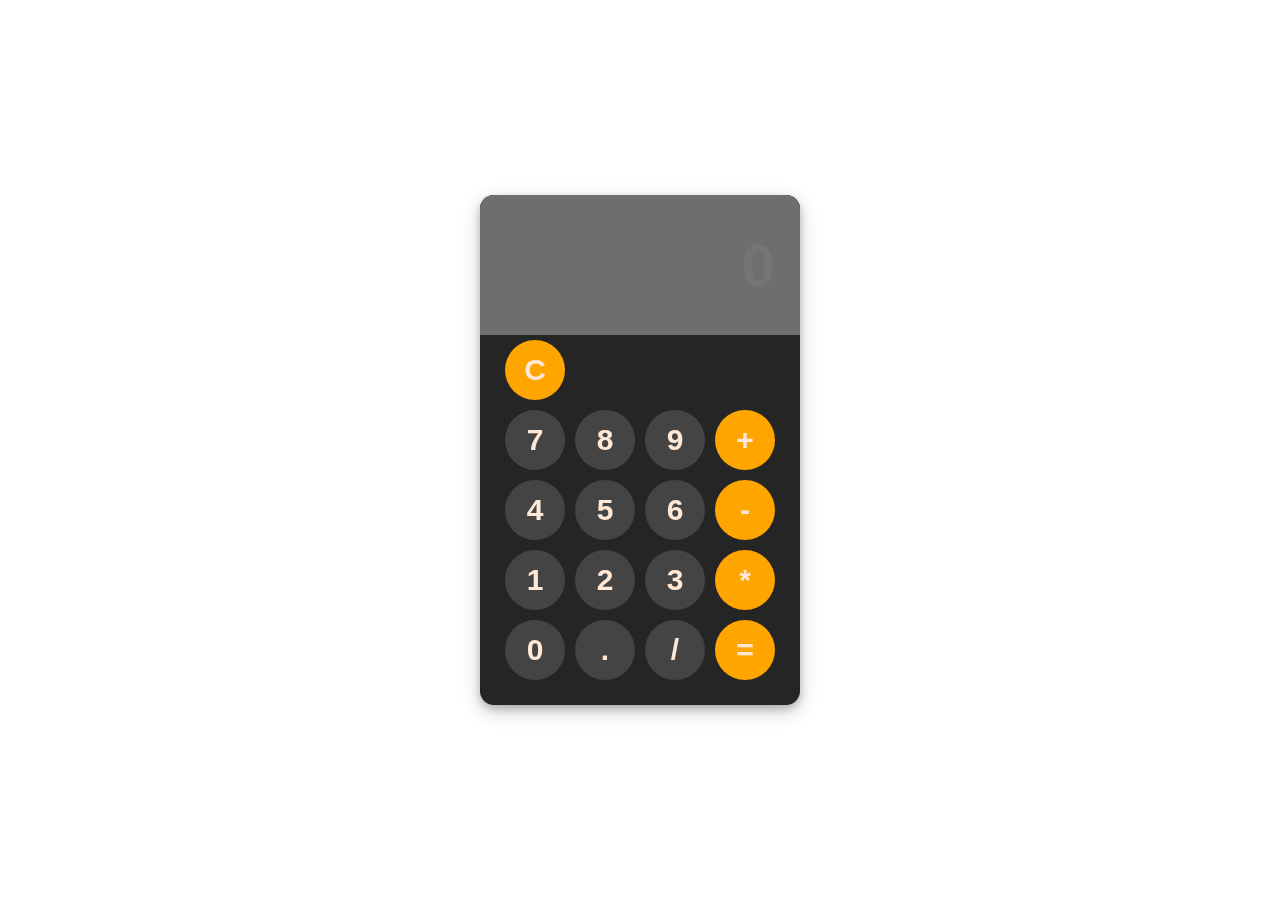
==== index.html @ cff772bd "Proyecto calculadora" ====
<!DOCTYPE html>
<html lang="en">

<head>
  <meta charset="UTF-8">
  <meta http-equiv="X-UA-Compatible" content="IE=edge">
  <meta name="viewport" content="width=device-width, initial-scale=1.0">
  <link rel="stylesheet" href="styles.css">
  <title>Calculator</title>
</head>

<body>

  <!-- <div class="calculator">
    <div class="display"></div>
    <div class="result"></div>


    <div class="">
      <div class="topRow">
        <button id="clear">AC</button>
        <button value="divide" id="division" class="operator">/</button>
      </div>

      <div class="inputs">
        <div class="digits">
          <button value="7" class="digit">7</button>
          <button value="8" class="digit">8</button>
          <button value="9" class="digit">9</button>

          <button value="4" class="digit">4</button>
          <button value="5" class="digit">5</button>
          <button value="6" class="digit">6</button>

          <button value="1" class="digit">1</button>
          <button value="2" class="digit">2</button>
          <button value="3" class="digit">3</button>
          <button value="0" class="digit">0</button>
        </div>

        <div class="operators">

          <button value="multiply" id="multiplication" class="operator">*</button>
          <button value="subtract" id="subtraction" class="operator">-</button>
          <button value="add" id="addition" class="operator">+</button>
          <button value="equals" id="equals" class="operator">=</button>
        </div>
      </div>
    </div> -->

    <div class="container">
      <form name="form">
        <div class="display">
          <input type="text" placeholder="0" name="displayResult" />
        </div>
        <div class="digits">
          <div class="row limpiar">
            <input class="digit funcion" type="button" name="del" value="C" onClick="deleteDigit(del.value)">
            <!-- <input class="digit funcion" type="button" name="otro" value="-" onClick="calcNumbers(b8.value)"> -->
          </div>
          <div class="row">
            <input class="digit" type="button" name="b7" value="7" onClick="calcNumbers(b7.value)">
            <input class="digit" type="button" name="b8" value="8" onClick="calcNumbers(b8.value)">
            <input class="digit" type="button" name="b9" value="9" onClick="calcNumbers(b9.value)">
            <input class="digit funcion" type="button" name="suma" value="+" onClick="calcNumbers(suma.value)">
          </div>
  
          <div class="row">
            <input class="digit" type="button" name="b4" value="4" onClick="calcNumbers(b4.value)">
            <input class="digit" type="button" name="b5" value="5" onClick="calcNumbers(b5.value)">
            <input class="digit" type="button" name="b6" value="6" onClick="calcNumbers(b6.value)">
            <input class="digit funcion" type="button" name="resta" value="-" onClick="calcNumbers(resta.value)">
          </div>
  
          <div class="row">
            <input class="digit" type="button" name="b1" value="1" onClick="calcNumbers(b1.value)">
            <input class="digit" type="button" name="b2" value="2" onClick="calcNumbers(b2.value)">
            <input class="digit" type="button" name="b3" value="3" onClick="calcNumbers(b3.value)">
            <input class="digit funcion" type="button" name="multiplicacion" value="*" onClick="calcNumbers(multiplicacion.value)">
          </div>
  
          <div class="row">
            <input class="digit" type="button" name="b0" value="0" onClick="calcNumbers(b0.value)">
            <input class="digit" type="button" name="potb" value="." onClick="calcNumbers(potb.value)">
            <input class="digit" type="button" name="division" value="/" onClick="calcNumbers(division.value)">
            <input class="digit funcion" type="button" class="red" value="=" onClick="calcular(displayResult.value)">
          </div>
        </div>
  
      </form>
    </div>




  <script src="script.js"></script>
</body>

</html>
---- styles.css ----
/*
body {
	display: flex;
	flex-direction: column;
	/* justify-content: center;
	align-items: center;
	background-color: rgb(245, 243, 243);
	height: 100vh;
}

.calculator {
	display: flex;
	flex-direction: column;
	width: 270px;
	background-color: rgb(37, 37, 37);
	padding: 15px;
	border-radius: 30px;
	margin-top: 50px;
}

.display {
	height: 50px;
	width: 270px;
	background-color: rgb(110, 110, 110);
	font-family: Arial, Helvetica, sans-serif;
	color: white;
	display: flex;
	justify-content: flex-end;
	align-items: flex-end;
	font-size: 30px;
  border-radius: 10px;
	border-bottom-left-radius: 0px;
	border-bottom-right-radius: 0px;

	margin-bottom: 0px;
	margin-top: 10px;
  
}

.result{
  height: 30px;
	width: 270px;
  margin-top: 0px;
  background-color: rgb(110, 110, 110);
	font-family: Arial, Helvetica, sans-serif;
	color: white;
	display: flex;
	justify-content: flex-end;
	align-items: flex-end;
	font-size: 30px;
  border-radius: 10px;
	border-top-left-radius: 0px;
	border-top-right-radius: 0px;
	margin-bottom: 10px;

}

.topRow {
	display: flex;
	justify-content: space-between;
	margin-bottom: 10px;
}

button {
	border-style: none;
	color: white;
	font-size: 30px;
	transition: 0.4s;
}

.digits {
	display: flex;
	flex-wrap: wrap;
	width: 200px;
	gap: 10px;
}

.digit {
	border-radius: 50%;
	width: 60px;
	height: 60px;
	background-color: rgb(68, 68, 68);
}

.digit:hover {
	background-color: rgb(154, 154, 154);
}

.operators {
	display: flex;
	flex-wrap: wrap;
	width: 60px;
	gap: 10px;
}

.operator {
	border-radius: 50%;
	width: 60px;
	height: 60px;
	background-color: orange;
	color: white;
}

.operator:hover {
	background-color: rgb(255, 255, 255);
	color: orange;
}

#clear {
	border-radius: 50%;
	width: 60px;
	height: 60px;
	font-size: 20px;
	background-color: orange;
	color: white;
}

#clear:hover {
	background-color: red;
}

.inputs {
	display: flex;
	/* justify-content: space-between;
	gap: 10px;
}


*/

body, html {
  background: #ffffff;
  margin: 0;
  padding: 0;
 }
  
 .container {
  position: fixed;
  top: 50%;
  left: 50%;
  transform: translate(-50%, -50%);
	background-color: rgb(37, 37, 37);

  box-shadow: 0 4px 8px 0 rgba(0,0,0,0.2), 0 6px 20px 0 rgba(0,0,0,0.2);
  border-radius: 14px;
  padding-bottom: 20px;
  width: 320px;
  
 }
 .display {
  width: 100%;
  height: 60px;
  padding: 40px 0;
  background-color: rgb(110, 110, 110);

  border-top-left-radius: 14px;
  border-top-right-radius: 14px;
 }
 .buttons {
  padding: 20px 20px 0 20px;
 }
 .row {
  width: 280px;
  float: left;
  justify-self: center;
 }

 .limpiar{
   display: flex;
   justify-content: space-between;
 }
 input[type=button] {
  width: 60px;
  height: 60px;
  float: left;
  padding: 0;
  margin: 5px;
  box-sizing: border-box;
  /* background: #ddbea9; */
  border: none;
  font-size: 30px;
  line-height: 30px;
  border-radius: 50%;
  font-weight: 700;
  color: #ffe8d6;
  cursor: pointer;
  
 }
 input[type=text] {
  width: 270px;
  height: 60px;
  float: left;
  padding: 0;
  box-sizing: border-box;
  border: none;
  background: none;
  color: #ffffff;
  text-align: right;
  font-weight: 700;
  font-size: 60px;
  line-height: 60px;
  margin: 0 25px;
  
 }
 .purple {
  background: #FF0509 !important;
  color: #ffffff !important;
  
 }

 .digits{
   
   display: grid;
 }

 .digit {
	/* border-radius: 50%;
	width: 60px;
	height: 60px; */
	background-color: rgb(68, 68, 68);
}

 .digit:hover {
	background-color: rgb(154, 154, 154);
}

.funcion{
  background-color: orange;
	color: white;
}
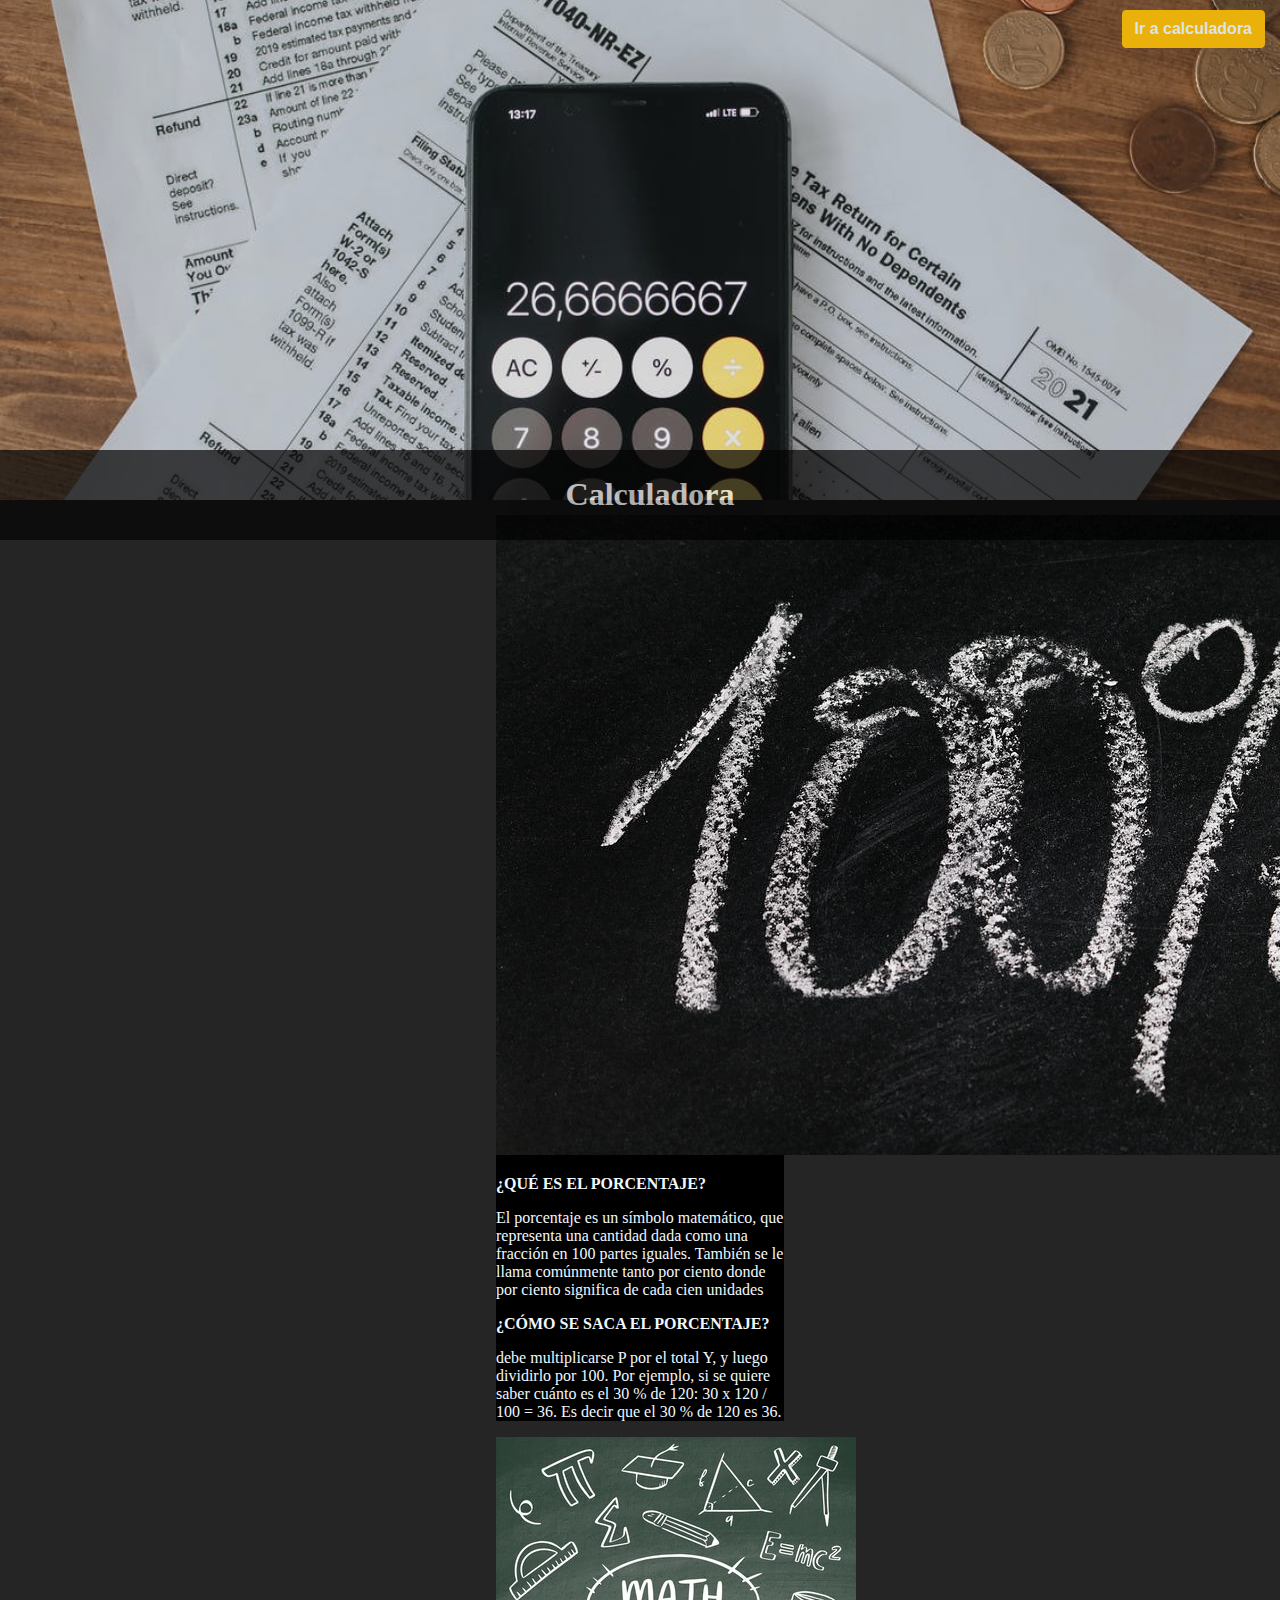
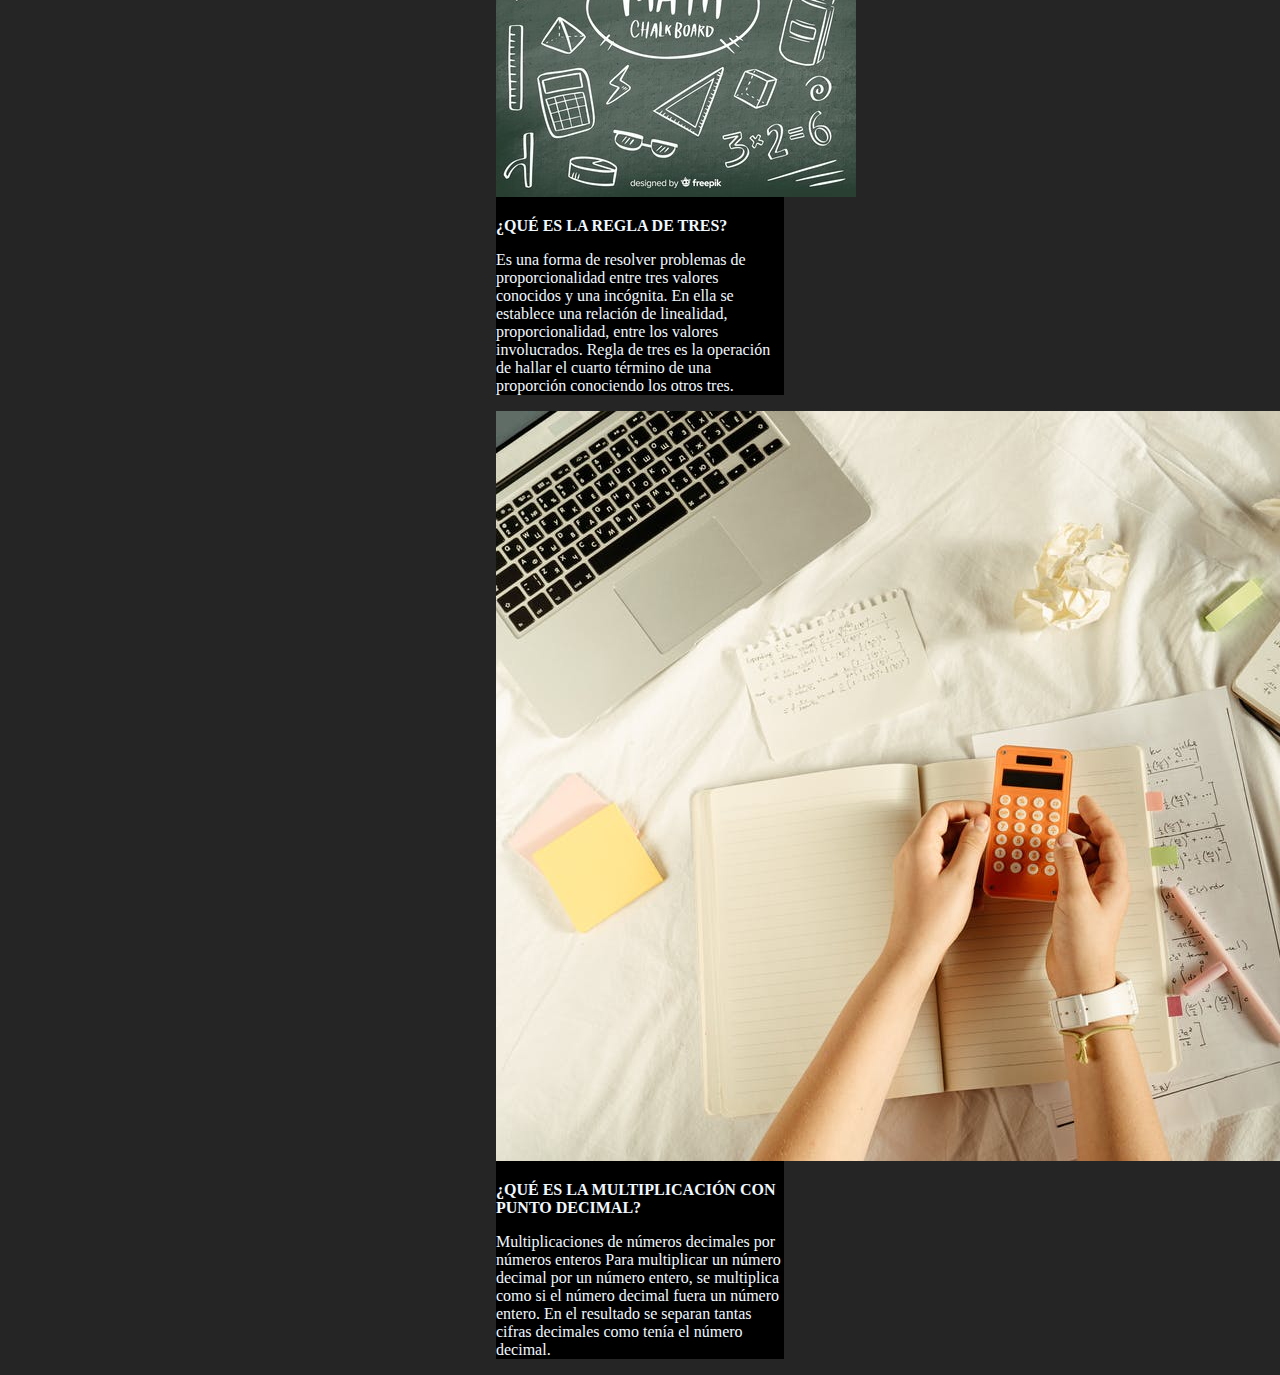
==== commit 95e125d3: "Se agrega pag de informacion" ====
--- a/index.html
+++ b/index.html
@@ -5,93 +5,83 @@
   <meta charset="UTF-8">
   <meta http-equiv="X-UA-Compatible" content="IE=edge">
   <meta name="viewport" content="width=device-width, initial-scale=1.0">
+  <link href="https://cdn.jsdelivr.net/npm/bootstrap@5.0.2/dist/css/bootstrap.min.css" rel="stylesheet"
+    integrity="sha384-EVSTQN3/azprG1Anm3QDgpJLIm9Nao0Yz1ztcQTwFspd3yD65VohhpuuCOmLASjC" crossorigin="anonymous">
   <link rel="stylesheet" href="styles.css">
-  <title>Calculator</title>
+  <title>Inicio</title>
 </head>
 
 <body>
 
-  <!-- <div class="calculator">
-    <div class="display"></div>
-    <div class="result"></div>
+
+  <div class="portada">
+    <div class="boton-calculadora">
+      <a type="button" class="btn btn-warning" href="calculadora.html">
+        Ir a calculadora
+      </a>
+    </div>
+    <div class="title">
+      <h1>Calculadora</h1>
+    </div>
+  </div>
+  <div class="card" style="width: 18rem;">
+    <img src="images/porcentaje1.jpg" class="card-img-top" alt="...">
+    <div class="card-body">
+      <p class="card-title">
+        ¿QUÉ ES EL PORCENTAJE?
+      </p>
+      <p class="card-text">
+
+        El porcentaje es un símbolo matemático, que representa una cantidad dada como una fracción en 100 partes
+        iguales. También se le llama comúnmente tanto por ciento donde por ciento significa de cada cien unidades
+
+      </p>
+
+      <p class="card-title">
+        ¿CÓMO SE SACA EL PORCENTAJE?
+      </p>
+      <p class="card-text">
+        debe multiplicarse P por el total Y, y luego dividirlo por 100. Por ejemplo, si se quiere saber cuánto es el 30
+        %
+        de 120: 30 x 120 / 100 = 36. Es decir que el 30 % de 120 es 36.
+      </p>
+    </div>
+  </div>
+  <div class="card" style="width: 18rem;">
+    <img src="images/matematicas.jpg" class="card-img-top" alt="...">
+    <div class="card-body">
+      <p class="card-title">
+        ¿QUÉ ES LA REGLA DE TRES?
+      </p>
+      <p class="card-text">
+
+        Es una forma de resolver problemas de proporcionalidad entre tres valores conocidos y una incógnita. En ella se
+        establece una relación de linealidad, proporcionalidad, entre los valores involucrados. Regla de tres es la
+        operación de hallar el cuarto término de una proporción conociendo los otros tres.
+
+      </p>
+
+    </div>
+  </div>
+
+  <div class="card" style="width: 18rem;">
+    <img src="images/portada.jpeg" class="card-img-top" alt="...">
+    <div class="card-body">
+      <p class="card-title">
+        ¿QUÉ ES LA MULTIPLICACIÓN CON PUNTO DECIMAL?
+      </p>
+      <p class="card-text">
+
+        Multiplicaciones de números decimales por números enteros
+
+        Para multiplicar un número decimal por un número entero, se multiplica como si el número decimal fuera un número
+        entero. En el resultado se separan tantas cifras decimales como tenía el número decimal.
 
 
-    <div class="">
-      <div class="topRow">
-        <button id="clear">AC</button>
-        <button value="divide" id="division" class="operator">/</button>
-      </div>
+      </p>
 
-      <div class="inputs">
-        <div class="digits">
-          <button value="7" class="digit">7</button>
-          <button value="8" class="digit">8</button>
-          <button value="9" class="digit">9</button>
-
-          <button value="4" class="digit">4</button>
-          <button value="5" class="digit">5</button>
-          <button value="6" class="digit">6</button>
-
-          <button value="1" class="digit">1</button>
-          <button value="2" class="digit">2</button>
-          <button value="3" class="digit">3</button>
-          <button value="0" class="digit">0</button>
-        </div>
-
-        <div class="operators">
-
-          <button value="multiply" id="multiplication" class="operator">*</button>
-          <button value="subtract" id="subtraction" class="operator">-</button>
-          <button value="add" id="addition" class="operator">+</button>
-          <button value="equals" id="equals" class="operator">=</button>
-        </div>
-      </div>
-    </div> -->
-
-    <div class="container">
-      <form name="form">
-        <div class="display">
-          <input type="text" placeholder="0" name="displayResult" />
-        </div>
-        <div class="digits">
-          <div class="row limpiar">
-            <input class="digit funcion" type="button" name="del" value="C" onClick="deleteDigit(del.value)">
-            <!-- <input class="digit funcion" type="button" name="otro" value="-" onClick="calcNumbers(b8.value)"> -->
-          </div>
-          <div class="row">
-            <input class="digit" type="button" name="b7" value="7" onClick="calcNumbers(b7.value)">
-            <input class="digit" type="button" name="b8" value="8" onClick="calcNumbers(b8.value)">
-            <input class="digit" type="button" name="b9" value="9" onClick="calcNumbers(b9.value)">
-            <input class="digit funcion" type="button" name="suma" value="+" onClick="calcNumbers(suma.value)">
-          </div>
-  
-          <div class="row">
-            <input class="digit" type="button" name="b4" value="4" onClick="calcNumbers(b4.value)">
-            <input class="digit" type="button" name="b5" value="5" onClick="calcNumbers(b5.value)">
-            <input class="digit" type="button" name="b6" value="6" onClick="calcNumbers(b6.value)">
-            <input class="digit funcion" type="button" name="resta" value="-" onClick="calcNumbers(resta.value)">
-          </div>
-  
-          <div class="row">
-            <input class="digit" type="button" name="b1" value="1" onClick="calcNumbers(b1.value)">
-            <input class="digit" type="button" name="b2" value="2" onClick="calcNumbers(b2.value)">
-            <input class="digit" type="button" name="b3" value="3" onClick="calcNumbers(b3.value)">
-            <input class="digit funcion" type="button" name="multiplicacion" value="*" onClick="calcNumbers(multiplicacion.value)">
-          </div>
-  
-          <div class="row">
-            <input class="digit" type="button" name="b0" value="0" onClick="calcNumbers(b0.value)">
-            <input class="digit" type="button" name="potb" value="." onClick="calcNumbers(potb.value)">
-            <input class="digit" type="button" name="division" value="/" onClick="calcNumbers(division.value)">
-            <input class="digit funcion" type="button" class="red" value="=" onClick="calcular(displayResult.value)">
-          </div>
-        </div>
-  
-      </form>
     </div>
-
-
-
+  </div>
 
   <script src="script.js"></script>
 </body>
--- a/styles.css
+++ b/styles.css
@@ -1,135 +1,6 @@
-/*
-body {
-	display: flex;
-	flex-direction: column;
-	/* justify-content: center;
-	align-items: center;
-	background-color: rgb(245, 243, 243);
-	height: 100vh;
-}
-
-.calculator {
-	display: flex;
-	flex-direction: column;
-	width: 270px;
-	background-color: rgb(37, 37, 37);
-	padding: 15px;
-	border-radius: 30px;
-	margin-top: 50px;
-}
-
-.display {
-	height: 50px;
-	width: 270px;
-	background-color: rgb(110, 110, 110);
-	font-family: Arial, Helvetica, sans-serif;
-	color: white;
-	display: flex;
-	justify-content: flex-end;
-	align-items: flex-end;
-	font-size: 30px;
-  border-radius: 10px;
-	border-bottom-left-radius: 0px;
-	border-bottom-right-radius: 0px;
-
-	margin-bottom: 0px;
-	margin-top: 10px;
-  
-}
-
-.result{
-  height: 30px;
-	width: 270px;
-  margin-top: 0px;
-  background-color: rgb(110, 110, 110);
-	font-family: Arial, Helvetica, sans-serif;
-	color: white;
-	display: flex;
-	justify-content: flex-end;
-	align-items: flex-end;
-	font-size: 30px;
-  border-radius: 10px;
-	border-top-left-radius: 0px;
-	border-top-right-radius: 0px;
-	margin-bottom: 10px;
-
-}
-
-.topRow {
-	display: flex;
-	justify-content: space-between;
-	margin-bottom: 10px;
-}
-
-button {
-	border-style: none;
-	color: white;
-	font-size: 30px;
-	transition: 0.4s;
-}
-
-.digits {
-	display: flex;
-	flex-wrap: wrap;
-	width: 200px;
-	gap: 10px;
-}
-
-.digit {
-	border-radius: 50%;
-	width: 60px;
-	height: 60px;
-	background-color: rgb(68, 68, 68);
-}
-
-.digit:hover {
-	background-color: rgb(154, 154, 154);
-}
-
-.operators {
-	display: flex;
-	flex-wrap: wrap;
-	width: 60px;
-	gap: 10px;
-}
-
-.operator {
-	border-radius: 50%;
-	width: 60px;
-	height: 60px;
-	background-color: orange;
-	color: white;
-}
-
-.operator:hover {
-	background-color: rgb(255, 255, 255);
-	color: orange;
-}
-
-#clear {
-	border-radius: 50%;
-	width: 60px;
-	height: 60px;
-	font-size: 20px;
-	background-color: orange;
-	color: white;
-}
-
-#clear:hover {
-	background-color: red;
-}
-
-.inputs {
-	display: flex;
-	/* justify-content: space-between;
-	gap: 10px;
-}
-
-
-*/
 
 body, html {
-  background: #ffffff;
+  background: #252525;
   margin: 0;
   padding: 0;
  }
@@ -146,6 +17,49 @@
   padding-bottom: 20px;
   width: 320px;
   
+ }
+
+ .portada{
+  width: 100%;
+  height: 500px;
+  background-image: url(images/calculadora.jpeg);
+  background-repeat: no-repeat;
+  background-size: cover;
+  background-position: 50% -30px;
+  position: relative;
+  z-index: 1;
+  opacity: 0.9;
+  box-sizing: border-box;
+ }
+
+ .title{
+  background: black;
+    color: white;
+    position: absolute;
+    top: 90%;
+    width: 100%;
+    text-align: center;
+    padding: 5px 10px;
+    opacity: 0.7;
+ }
+ .boton-calculadora{
+  margin-top: 10px;
+  position: absolute;
+  right: 15px;
+  color: aliceblue;
+ }
+ .btn-warning{
+   color: aliceblue;
+   font-weight: bold;
+ }
+
+ .card{
+   margin: 15px auto;
+   background-color: black;
+   color: aliceblue;
+ }
+ .card-title{
+   font-weight: bold;
  }
  .display {
   width: 100%;
@@ -227,4 +141,32 @@
 .funcion{
   background-color: orange;
 	color: white;
+}
+
+.btn{
+    display: inline-block;
+    font-weight: 400;
+    line-height: 1.5;
+    color: #212529;
+    text-align: center;
+    text-decoration: none;
+    vertical-align: middle;
+    cursor: pointer;
+    -webkit-user-select: none;
+    -moz-user-select: none;
+    user-select: none;
+    background-color: transparent;
+    border: 1px solid transparent;
+    padding: 0.375rem 0.75rem;
+    font-size: 1rem;
+    border-radius: 0.25rem;
+    transition: color .15s ease-in-out,background-color .15s ease-in-out,border-color .15s ease-in-out,box-shadow .15s ease-in-out;
+}
+
+.btn-warning{
+    background-color: #ffc107;
+    border-color: #ffc107;
+    font-weight: bold;
+    color: aliceblue;
+    font-family: Arial, Helvetica, sans-serif;
 }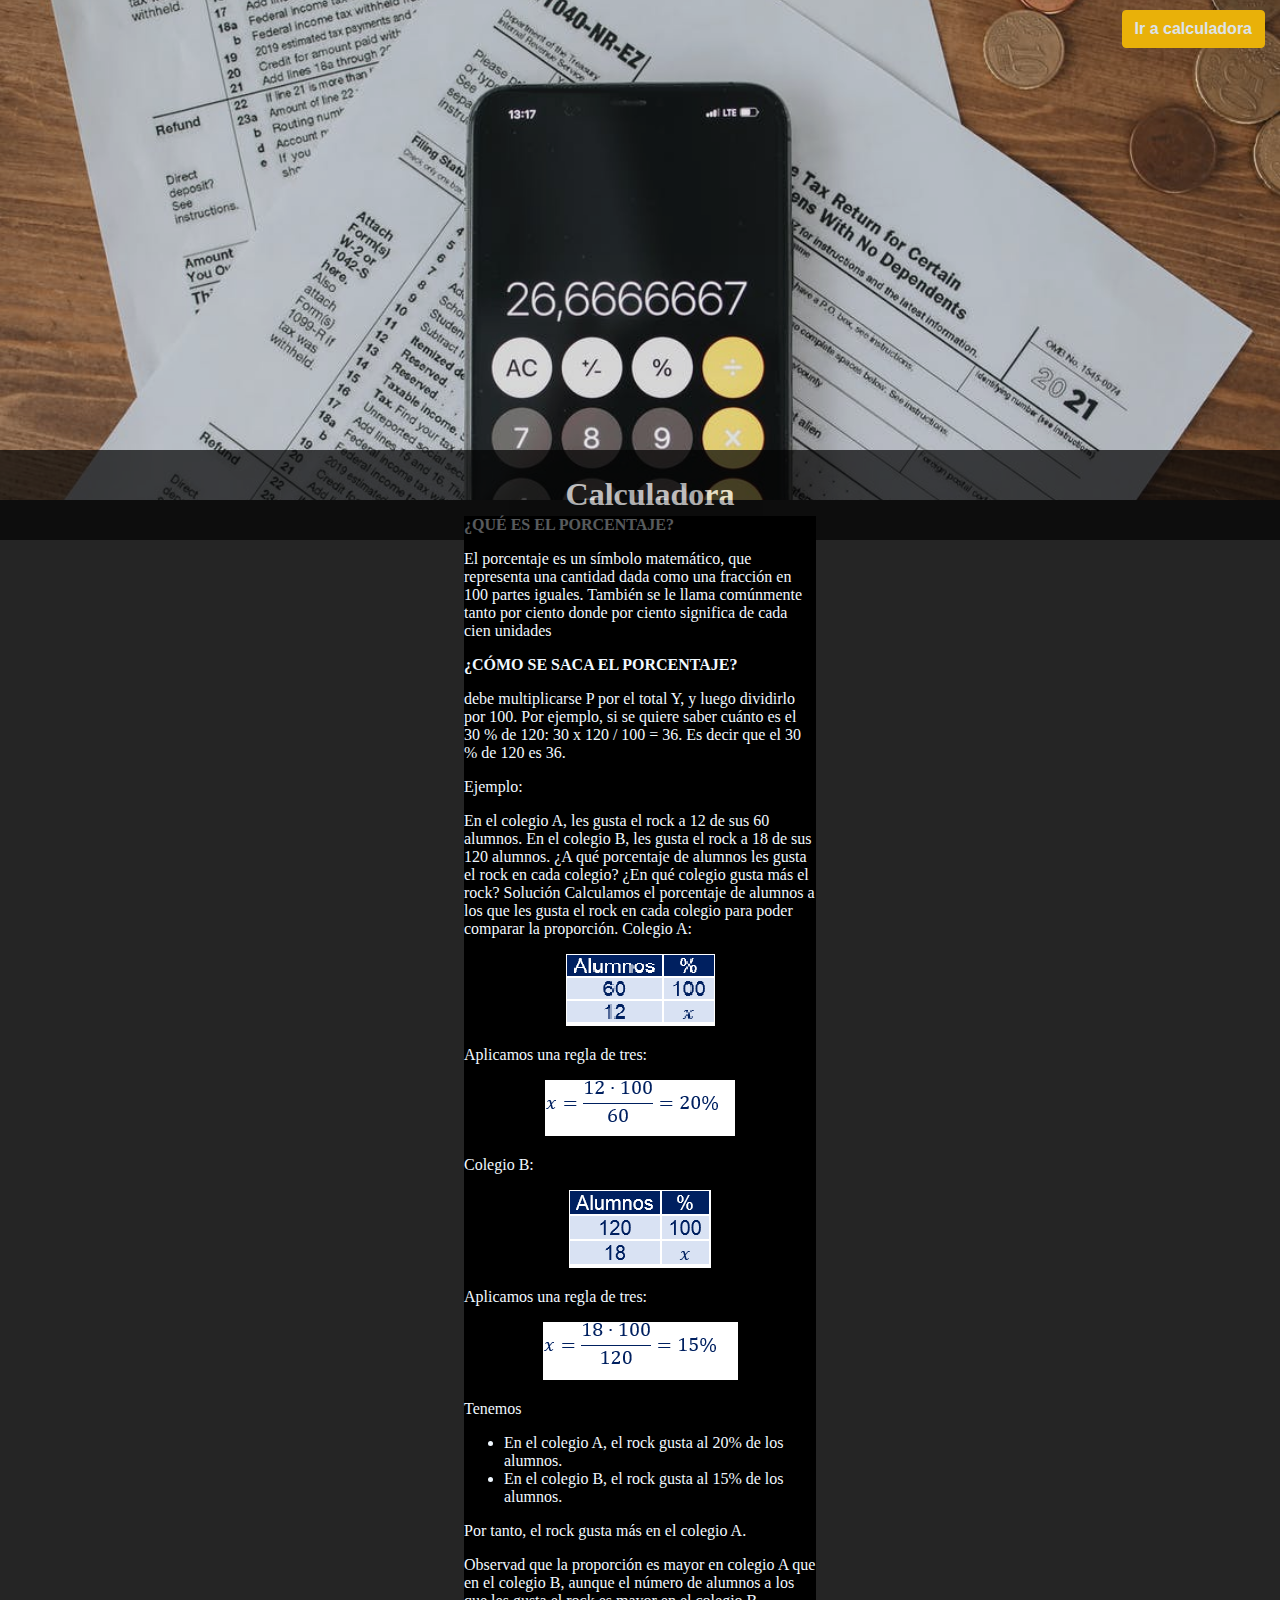
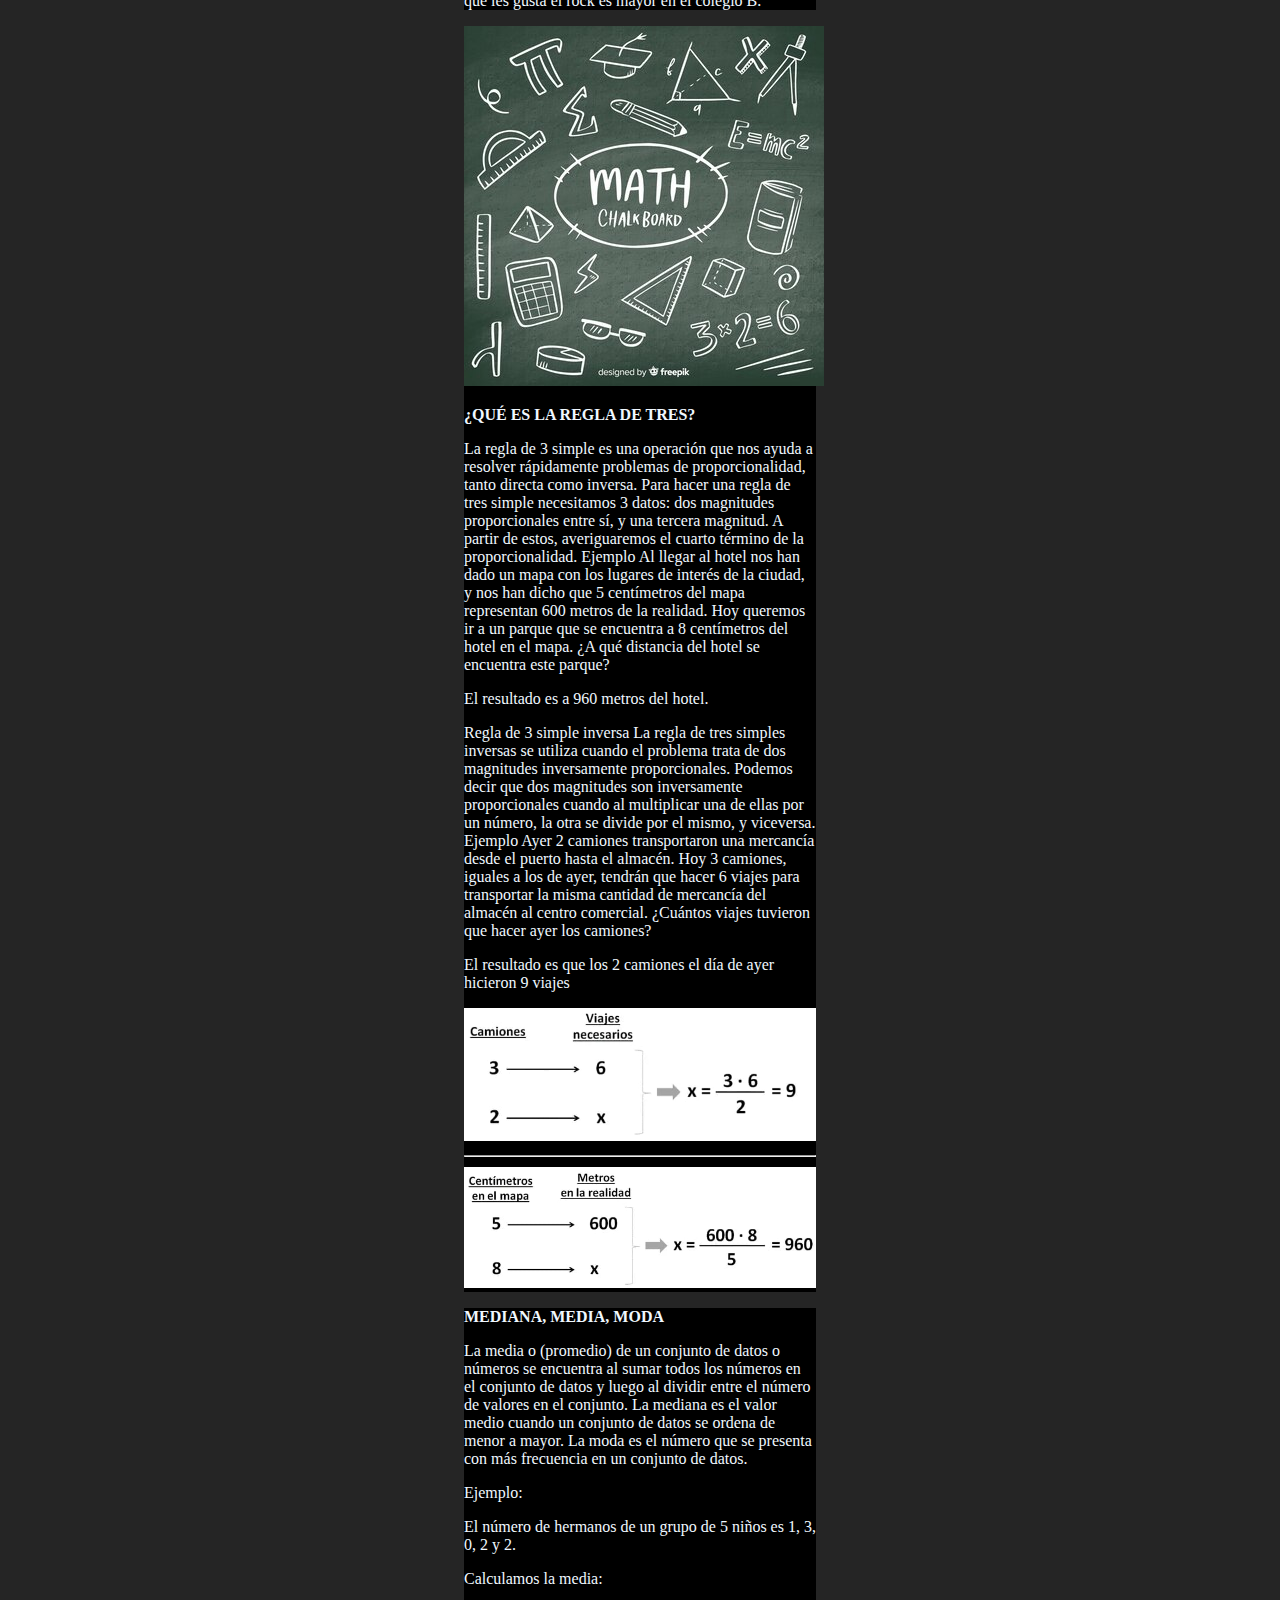
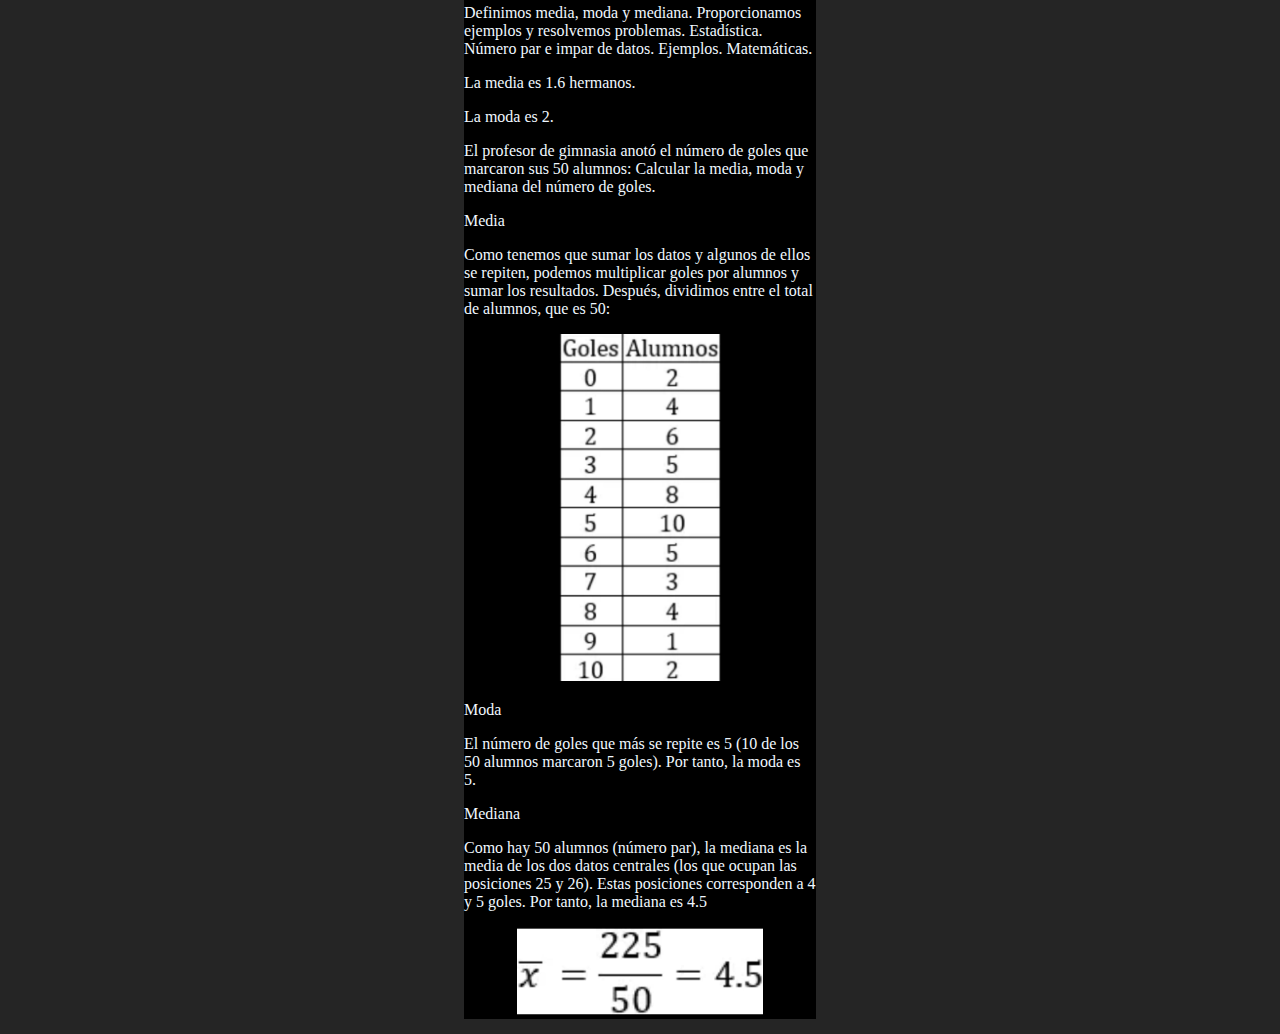
==== commit cd948bcf: "Se modifica informacion y se agrega boton para calcular porcentaje" ====
--- a/index.html
+++ b/index.html
@@ -24,8 +24,8 @@
       <h1>Calculadora</h1>
     </div>
   </div>
-  <div class="card" style="width: 18rem;">
-    <img src="images/porcentaje1.jpg" class="card-img-top" alt="...">
+  <div class="card" style="width: 22rem;">
+    <!-- <img src="images/porcentaje1.jpg" class="card-img-top" alt="..."> -->
     <div class="card-body">
       <p class="card-title">
         ¿QUÉ ES EL PORCENTAJE?
@@ -45,9 +45,59 @@
         %
         de 120: 30 x 120 / 100 = 36. Es decir que el 30 % de 120 es 36.
       </p>
-    </div>
-  </div>
-  <div class="card" style="width: 18rem;">
+      <p class="card-text">
+        Ejemplo:
+      </p>
+      <p class="card-text">
+        En el colegio A, les gusta el rock a 12 de sus 60 alumnos. En el colegio B, les gusta el rock a 18 de sus 120
+        alumnos. ¿A qué porcentaje de alumnos les gusta el rock en cada colegio? ¿En qué colegio gusta más el rock?
+        Solución
+        Calculamos el porcentaje de alumnos a los que les gusta el rock en cada colegio para poder comparar la
+        proporción.
+        Colegio A:
+      </p>
+      <div class="image-center">
+       <img src="images/PorcentajeEjemplo1.png" alt="ejemplo1">
+      </div>
+      <p class="card-text">
+        Aplicamos una regla de tres:
+      </p>
+      <div class="image-center">
+        <img src="images/PorcentajeEjemplo2.png" alt="ejemplo2">
+      </div>
+      <p class="card-text">
+        Colegio B:
+      </p>
+      <div class="image-center">
+        <img src="images/PorcentajeEjemplo3.png" alt="ejemplo3">
+      </div>
+      <p class="card-text">
+        Aplicamos una regla de tres:
+      </p>
+      <div class="image-center">
+        <img src="images/PorcentajeEjemplo4.png" alt="">
+      </div>
+      <p class="card-text">
+        Tenemos
+      </p>
+      <ul>
+        <li>
+          En el colegio A, el rock gusta al 20% de los alumnos.
+        </li>
+        <li>
+          En el colegio B, el rock gusta al 15% de los alumnos.
+        </li>
+      </ul>
+      <p class="card-text">
+        Por tanto, el rock gusta más en el colegio A.
+      </p>
+      <p class="card-text">
+        Observad que la proporción es mayor en colegio A que en el colegio B, aunque el número de alumnos a los que les
+        gusta el rock es mayor en el colegio B.
+      </p>
+    </div>
+  </div>
+  <div class="card" style="width: 22rem;">
     <img src="images/matematicas.jpg" class="card-img-top" alt="...">
     <div class="card-body">
       <p class="card-title">
@@ -55,31 +105,105 @@
       </p>
       <p class="card-text">
 
-        Es una forma de resolver problemas de proporcionalidad entre tres valores conocidos y una incógnita. En ella se
-        establece una relación de linealidad, proporcionalidad, entre los valores involucrados. Regla de tres es la
-        operación de hallar el cuarto término de una proporción conociendo los otros tres.
-
-      </p>
-
-    </div>
-  </div>
-
-  <div class="card" style="width: 18rem;">
-    <img src="images/portada.jpeg" class="card-img-top" alt="...">
+        La regla de 3 simple es una operación que nos ayuda a resolver rápidamente problemas de proporcionalidad, tanto
+        directa como inversa.
+        Para hacer una regla de tres simple necesitamos 3 datos: dos magnitudes proporcionales entre sí, y una tercera
+        magnitud. A partir de estos, averiguaremos el cuarto término de la proporcionalidad.
+        Ejemplo
+        Al llegar al hotel nos han dado un mapa con los lugares de interés de la ciudad, y nos han dicho que 5
+        centímetros del mapa representan 600 metros de la realidad. Hoy queremos ir a un parque que se encuentra a 8
+        centímetros del hotel en el mapa. ¿A qué distancia del hotel se encuentra este parque?
+
+      </p>
+      <p class="card-text">
+        El resultado es a 960 metros del hotel.
+
+      </p>
+      <p class="card-text">
+
+
+        Regla de 3 simple inversa
+        La regla de tres simples inversas se utiliza cuando el problema trata de dos magnitudes inversamente
+        proporcionales. Podemos decir que dos magnitudes son inversamente proporcionales cuando al multiplicar una de
+        ellas por un número, la otra se divide por el mismo, y viceversa.
+        Ejemplo
+        Ayer 2 camiones transportaron una mercancía desde el puerto hasta el almacén. Hoy 3 camiones, iguales a los de
+        ayer, tendrán que hacer 6 viajes para transportar la misma cantidad de mercancía del almacén al centro
+        comercial. ¿Cuántos viajes tuvieron que hacer ayer los camiones?
+      </p>
+      <p class="card-text">
+        El resultado es que los 2 camiones el día de ayer hicieron 9 viajes
+      </p>
+      <div class="image-center">
+        <img src="images/reglaTres1.jpeg" alt="ejemploRegla3" width="100%">
+      </div>
+      <hr>
+      <div class="image-center">
+        <img src="images/reglaTres2.jpeg" alt="ejemploRegla3" width="100%">
+      </div>
+    </div>
+  </div>
+
+  <div class="card" style="width: 22rem;">
+    <!-- <img src="images/portada.jpeg" class="card-img-top" alt=""> -->
     <div class="card-body">
       <p class="card-title">
-        ¿QUÉ ES LA MULTIPLICACIÓN CON PUNTO DECIMAL?
-      </p>
-      <p class="card-text">
-
-        Multiplicaciones de números decimales por números enteros
-
-        Para multiplicar un número decimal por un número entero, se multiplica como si el número decimal fuera un número
-        entero. En el resultado se separan tantas cifras decimales como tenía el número decimal.
-
-
-      </p>
-
+        MEDIANA, MEDIA, MODA
+      </p>
+      <p class="card-text">
+        La media o (promedio) de un conjunto de datos o números se encuentra al sumar todos los números en el conjunto
+        de datos y luego al dividir entre el número de valores en el conjunto. La mediana es el valor medio cuando un
+        conjunto de datos se ordena de menor a mayor. La moda es el número que se presenta con más frecuencia en un
+        conjunto de datos.
+      </p>
+      <p class="card-text">
+        Ejemplo:
+      </p>
+      <p class="card-text">
+        El número de hermanos de un grupo de 5 niños es 1, 3, 0, 2 y 2.
+      </p>
+      <p class="card-text">
+        Calculamos la media:
+      </p>
+      <p class="card-text">
+        Definimos media, moda y mediana. Proporcionamos ejemplos y resolvemos problemas. Estadística. Número par e impar
+        de datos. Ejemplos. Matemáticas.
+      </p>
+      <p class="card-text">
+        La media es 1.6 hermanos.
+      </p>
+      <p class="card-text">
+        La moda es 2.
+      </p>
+      <p class="card-text">
+        El profesor de gimnasia anotó el número de goles que marcaron sus 50 alumnos:
+        Calcular la media, moda y mediana del número de goles.
+      <p class="card-text">
+        Media
+      </p>
+      <p class="card-text">
+        Como tenemos que sumar los datos y algunos de ellos se repiten, podemos multiplicar goles por alumnos y sumar
+        los resultados. Después, dividimos entre el total de alumnos, que es 50:
+      </p>
+      <div class="image-center">
+        <img src="images/goles.jpg" alt="" width="50%">
+      </div>
+      <p class="card-text">
+        Moda
+      </p>
+      <p class="card-text">
+        El número de goles que más se repite es 5 (10 de los 50 alumnos marcaron 5 goles). Por tanto, la moda es 5.
+      </p>
+      <p class="card-text">
+        Mediana
+      </p>
+      <p class="card-text">
+        Como hay 50 alumnos (número par), la mediana es la media de los dos datos centrales (los que ocupan las
+        posiciones 25 y 26). Estas posiciones corresponden a 4 y 5 goles. Por tanto, la mediana es 4.5
+      </p>
+      <div class="image-center">
+        <img src="images/mediana.jpg" alt="" width="70%">
+      </div>
     </div>
   </div>
 
--- a/styles.css
+++ b/styles.css
@@ -60,6 +60,11 @@
  }
  .card-title{
    font-weight: bold;
+ }
+
+ .image-center {
+   margin: 10px auto;
+  text-align: center;
  }
  .display {
   width: 100%;
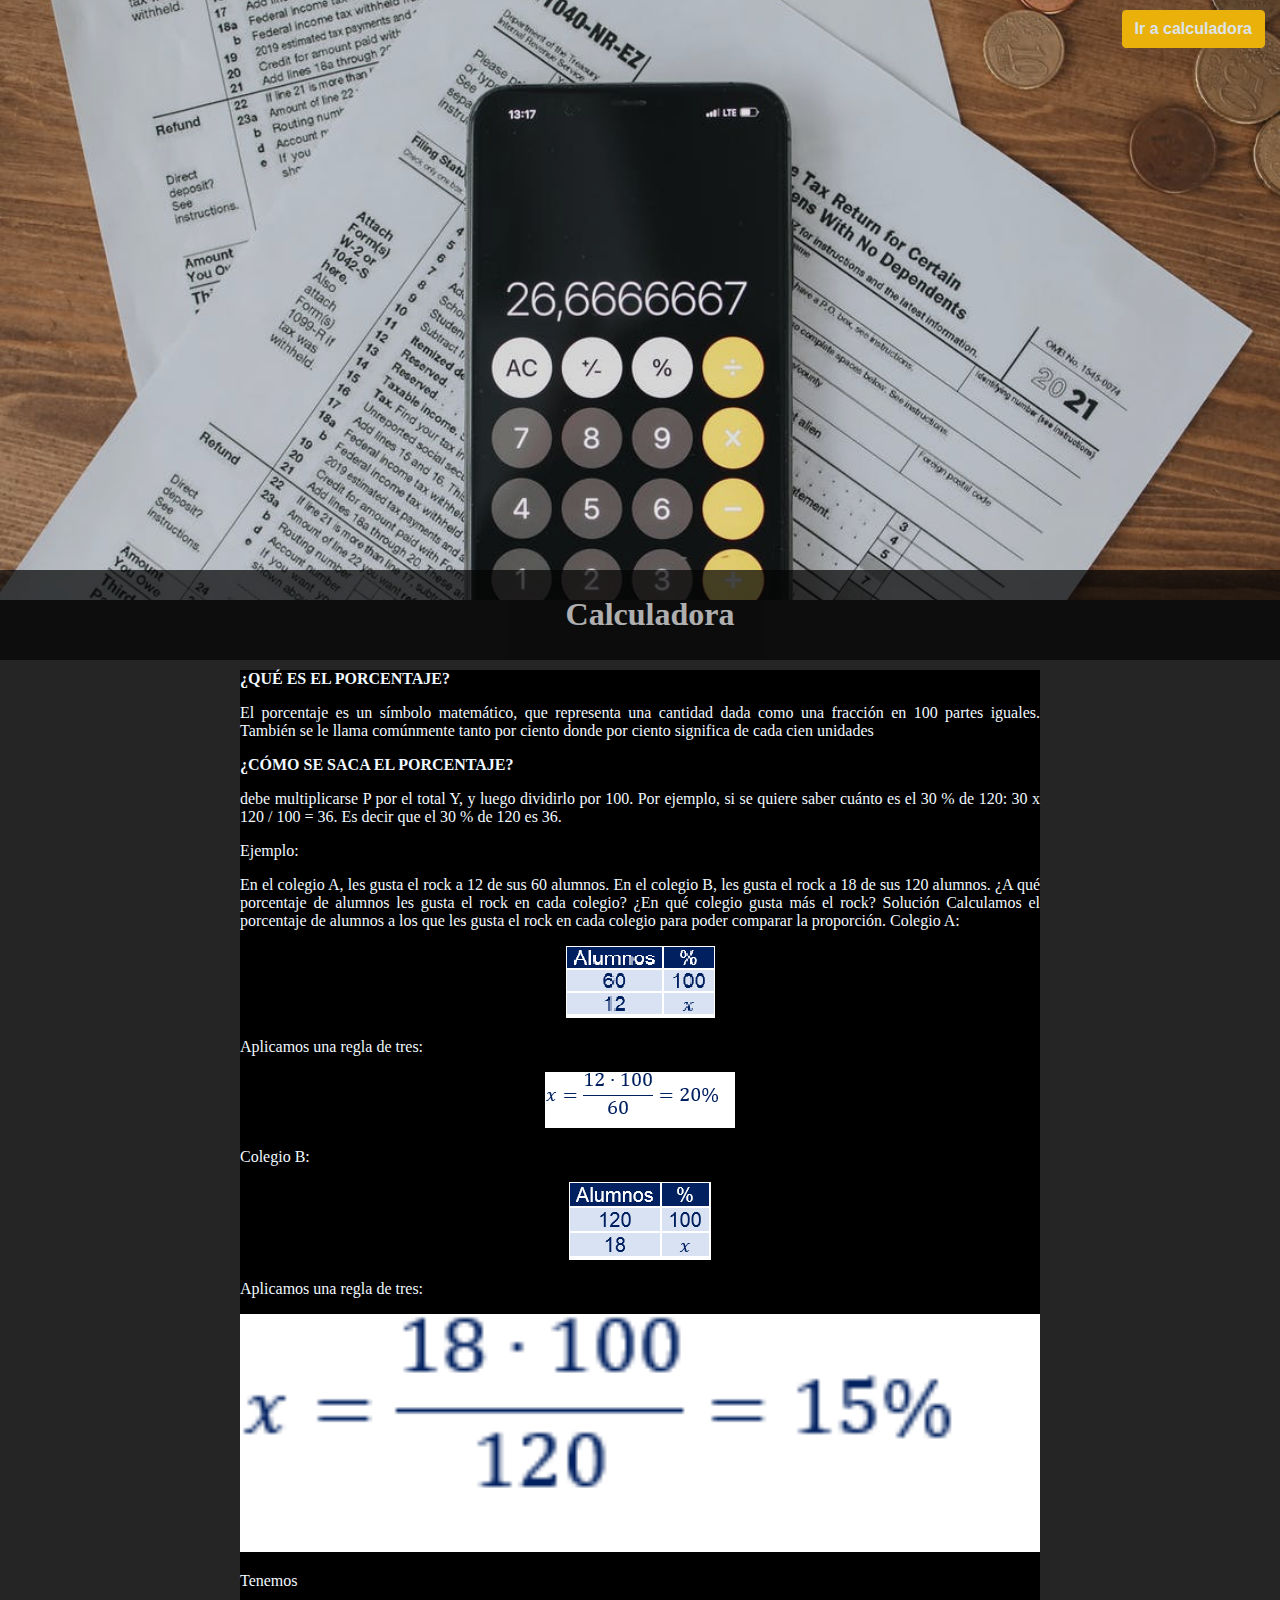
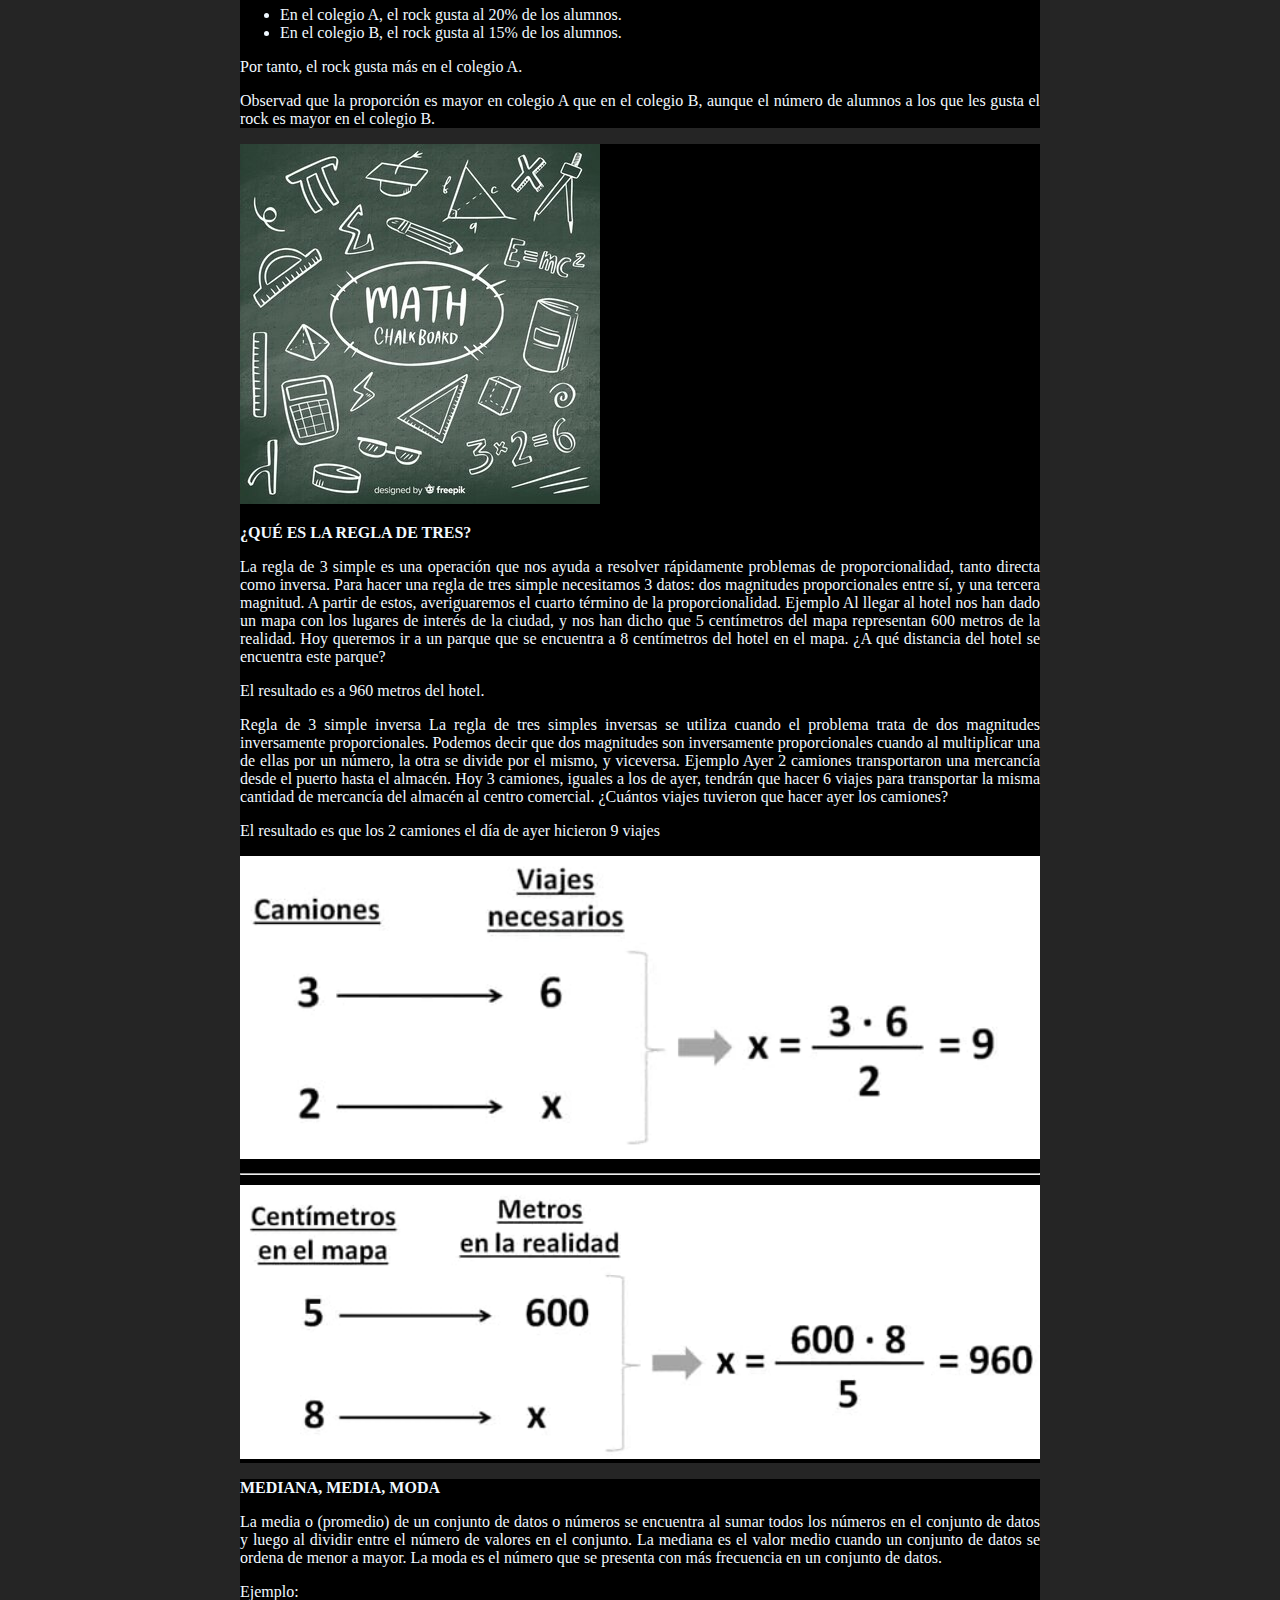
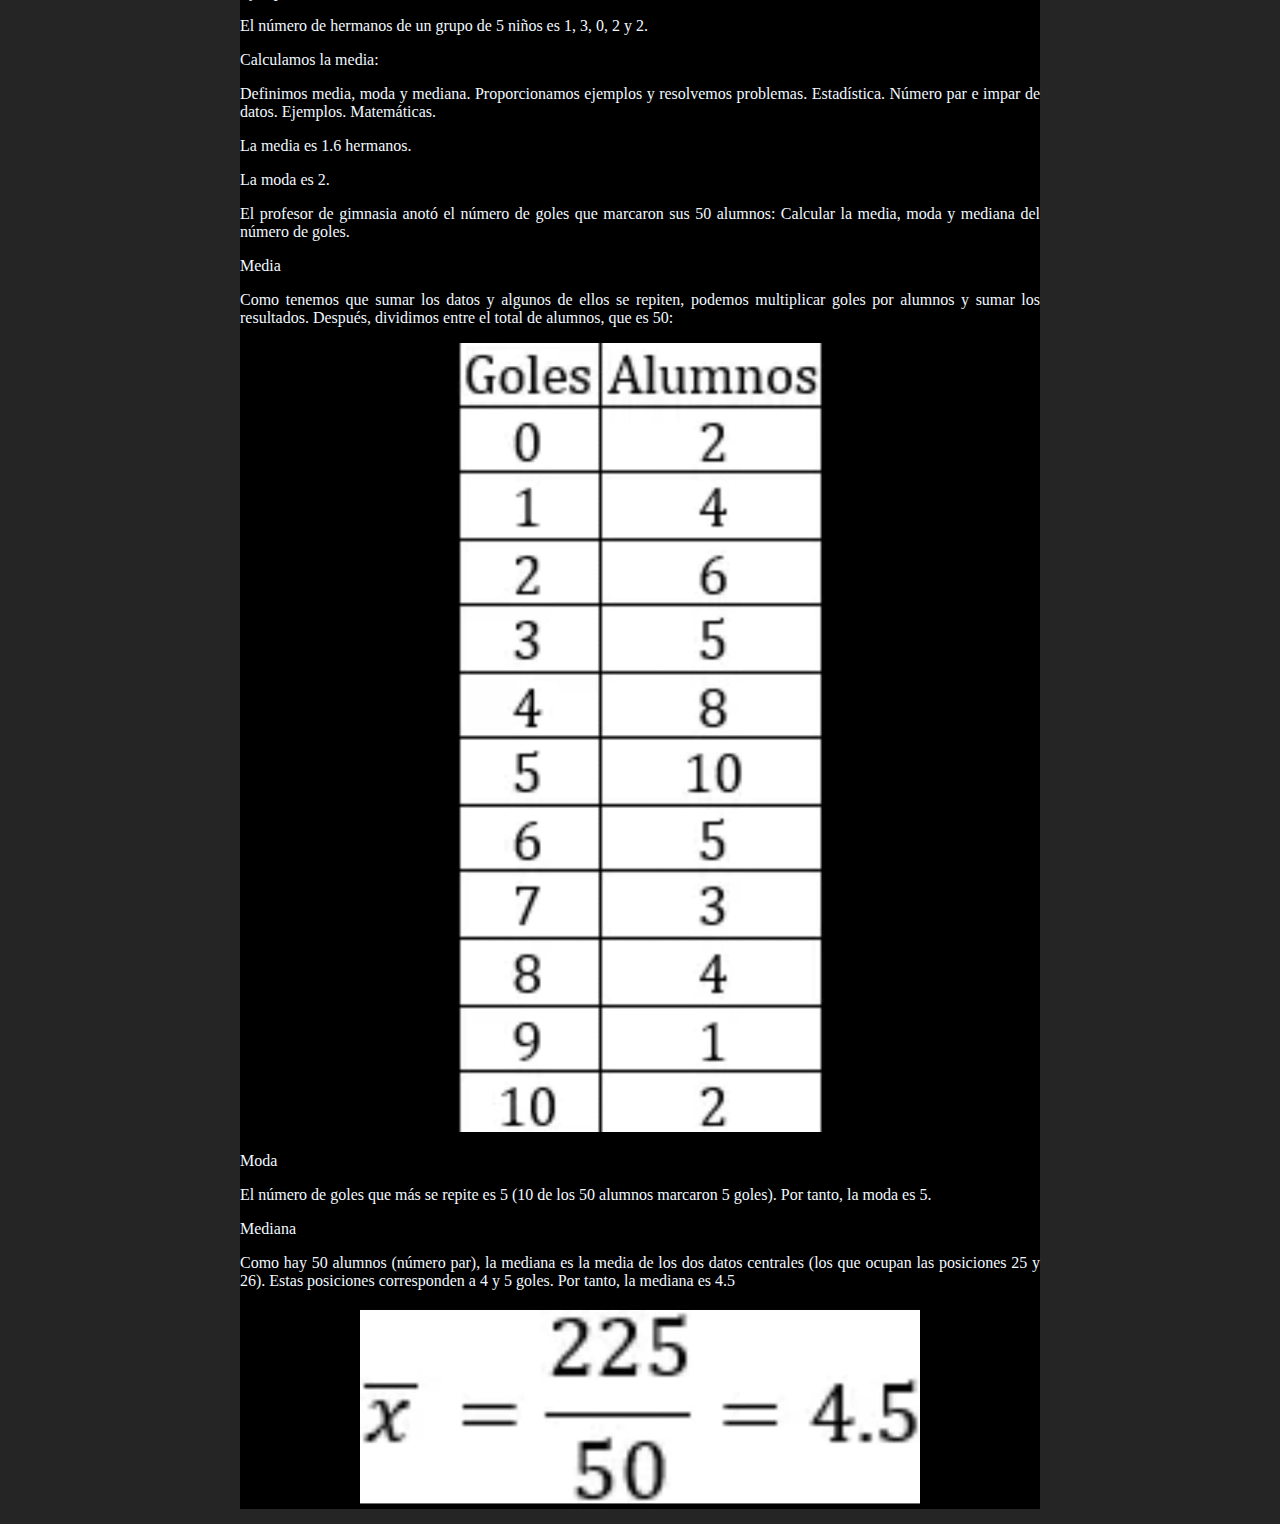
==== commit 2c9c88a9: "Se justifica texto de pag" ====
--- a/index.html
+++ b/index.html
@@ -24,7 +24,7 @@
       <h1>Calculadora</h1>
     </div>
   </div>
-  <div class="card" style="width: 22rem;">
+  <div class="card first-card">
     <!-- <img src="images/porcentaje1.jpg" class="card-img-top" alt="..."> -->
     <div class="card-body">
       <p class="card-title">
@@ -75,7 +75,7 @@
         Aplicamos una regla de tres:
       </p>
       <div class="image-center">
-        <img src="images/PorcentajeEjemplo4.png" alt="">
+        <img src="images/PorcentajeEjemplo4.png" alt="" width="100%">
       </div>
       <p class="card-text">
         Tenemos
@@ -97,7 +97,7 @@
       </p>
     </div>
   </div>
-  <div class="card" style="width: 22rem;">
+  <div class="card">
     <img src="images/matematicas.jpg" class="card-img-top" alt="...">
     <div class="card-body">
       <p class="card-title">
@@ -144,7 +144,7 @@
     </div>
   </div>
 
-  <div class="card" style="width: 22rem;">
+  <div class="card">
     <!-- <img src="images/portada.jpeg" class="card-img-top" alt=""> -->
     <div class="card-body">
       <p class="card-title">
--- a/styles.css
+++ b/styles.css
@@ -3,6 +3,9 @@
   background: #252525;
   margin: 0;
   padding: 0;
+ }
+ p{
+   text-align: justify;
  }
   
  .container {
@@ -57,6 +60,7 @@
    margin: 15px auto;
    background-color: black;
    color: aliceblue;
+   width: 22rem;
  }
  .card-title{
    font-weight: bold;
@@ -174,4 +178,33 @@
     font-weight: bold;
     color: aliceblue;
     font-family: Arial, Helvetica, sans-serif;
+}
+
+.btn-back{
+  margin: 15px;
+}
+
+@media only screen and (min-width: 600px) {
+
+  .portada{
+    width: 100%;
+    height: 600px;
+   }
+
+   .title{
+     top: 95%;
+   }
+
+  .card{
+    width: 50rem;
+  }
+
+  .first-card{
+    margin-top: 70px;
+  }
+
+  img{
+  
+  }
+  
 }